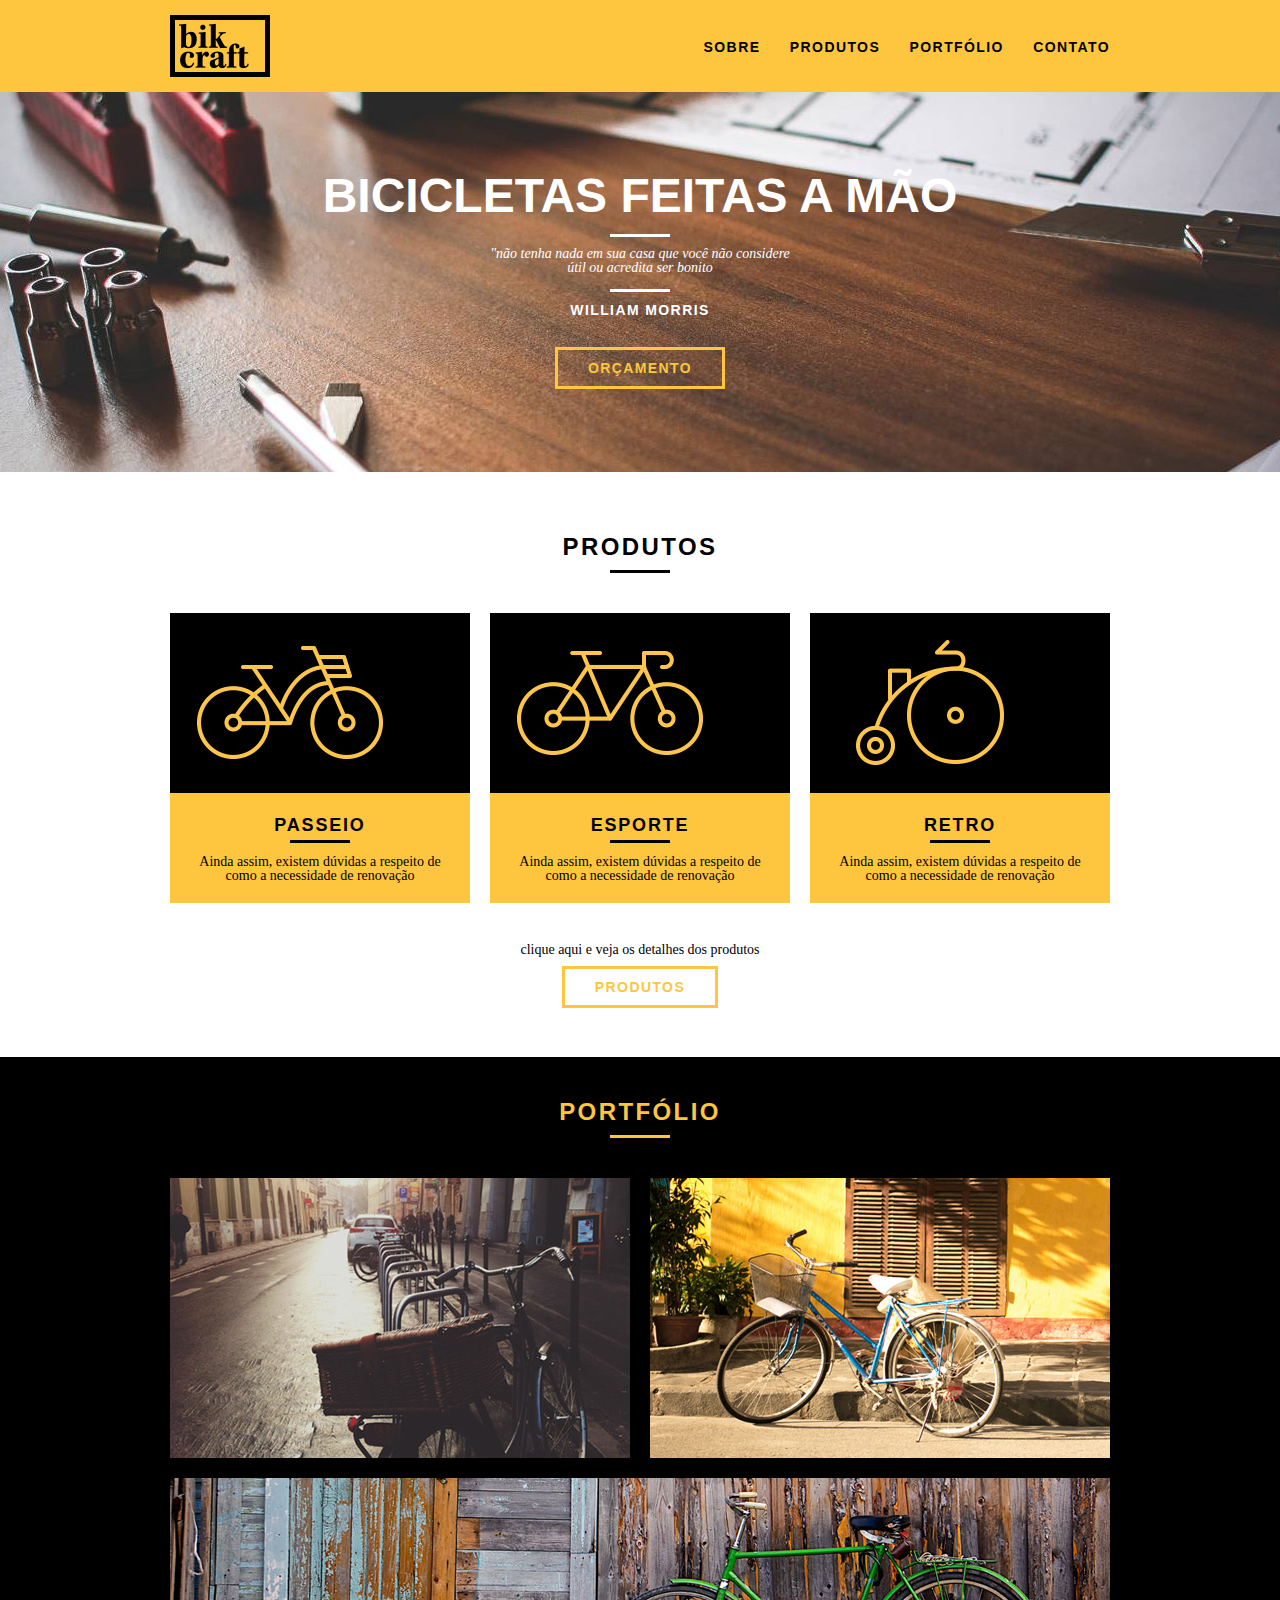
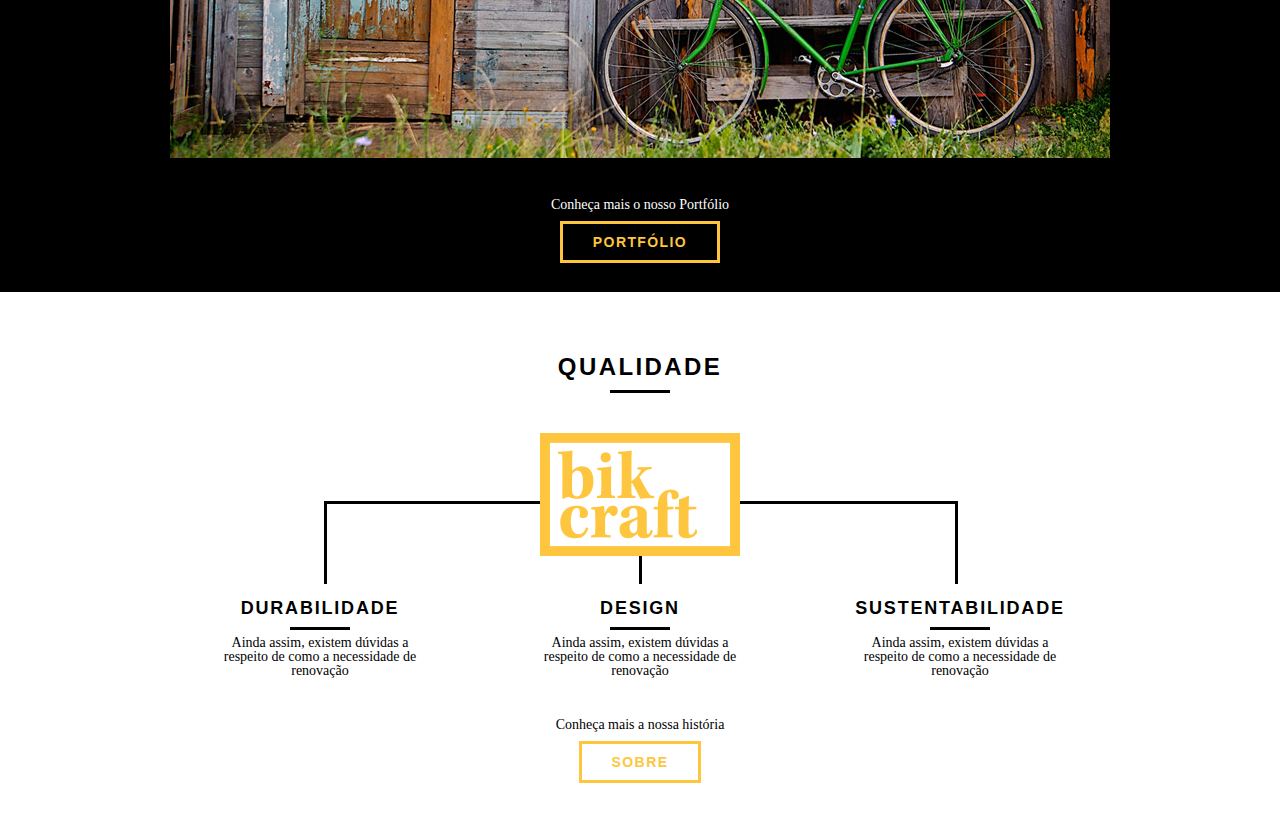
==== index.html @ 45304dbf "Add section Qualidade" ====
<!DOCTYPE html>
<html lang="pt-br">
    <head>
        <meta charset="UTF-8">
        <meta name="viewport" content="width=device-width, initial-scale=1.0">
        <title>BikCraft</title>

        <link rel="stylesheet" href="public/style/normalize.css">
        <link rel="stylesheet" href="public/style/reset.css">
        <link rel="stylesheet" href="public/style/grid.css">
        <link rel="stylesheet" href="public/style/style.css">

    </head>
    <body>

        <header class="header">
            <div class="container">
                <a href="index.html" class="grid-4">
                    <img src="public/img/bikcraft.png" alt="Bikcraft">
                </a>

                <nav class="grid-12 header_menu">
                    <ul>
                        <li>
                            <a href="sobre.html">Sobre</a>
                        </li>
                        <li>
                            <a href="produtos.html">Produtos</a>
                        </li>
                        <li>
                            <a href="portfolio.html">Portfólio</a>
                        </li>
                        <li>
                            <a href="contato.html">Contato</a>
                        </li>
                    </ul>
                </nav>
            </div>
        </header>

        <section class="introducao">
            <div class="container">
                <h1>Bicicletas Feitas a Mão</h1>
                <blockquote class="quote-externo">
                    <p>"não tenha nada em sua casa que você não considere útil ou acredita ser bonito</p>
                    <cite>WILLIAM MORRIS</cite>
                </blockquote>
                <a href="produtos.html" class="btn">Orçamento</a>
            </div>
        </section>

        <section class="produtos container">
            <h2 class="subtitulo">Produtos</h2>
            <ul class="produtos_lista">
                <li class="grid-1-3">
                    <div class="produtos_icone">
                        <img src="public/img/produtos/passeio.png" alt="Bikcraft Passeio">
                    </div>
                    <h3>Passeio</h3>
                    <p>Ainda assim, existem dúvidas a respeito de como a necessidade de renovação</p>
                </li>

                <li class="grid-1-3">
                    <div class="produtos_icone">
                        <img src="public/img/produtos/esporte.png" alt="Bikcraft esporte">
                    </div>
                    <h3>Esporte</h3>
                    <p>Ainda assim, existem dúvidas a respeito de como a necessidade de renovação</p>
                </li>

                <li class="grid-1-3">
                    <div class="produtos_icone">
                        <img src="public/img/produtos/retro.png" alt="Bikcraft retro">
                    </div>
                    <h3>Retro</h3>
                    <p>Ainda assim, existem dúvidas a respeito de como a necessidade de renovação</p>
                </li>

            </ul>

            <div class="call">
                <p>clique aqui e veja os detalhes dos produtos</p>
                <a href="produtos.html" class="btn btn-preto">Produtos</a>
            </div>

        </section>

        <section class="portfolio">
            <div class="container">
                <h2 class="subtitulo">Portfólio</h2>
                <ul class="portfolio_lista">
                    <li class="grid-8"><img src="public/img/portfolio/retro.jpg" alt="Bicicleta Retro"></li>
                    <li class="grid-8"><img src="public/img/portfolio/passeio.jpg" alt="Bicicleta passeio"></li>
                    <li class="grid-16"><img src="public/img/portfolio/esporte.jpg" alt="Bicicleta esporte"></li>
                </ul>

                <div class="call">
                    <p>Conheça mais o nosso Portfólio</p>
                    <a href="produtos.html" class="btn">Portfólio</a>
                </div>
            </div>
        </section>

        <section class="qualidade container">
            <h2 class="subtitulo">Qualidade</h2>
            <img src="public/img/bikcraft-qualidade.png" alt="Bikcraft">
            <ul class="qualidade_lista">
                <li class="grid-1-3">
                    <h3>Durabilidade</h3>
                    <p>Ainda assim, existem dúvidas a respeito de como a necessidade de renovação</p>
                </li>

                <li class="grid-1-3">
                    <h3>Design</h3>
                    <p>Ainda assim, existem dúvidas a respeito de como a necessidade de renovação</p>
                </li>

                <li class="grid-1-3">
                    <h3>Sustentabilidade</h3>
                    <p>Ainda assim, existem dúvidas a respeito de como a necessidade de renovação</p>
                </li>
            </ul>

            <div class="call">
                <p>Conheça mais a nossa história</p>
                <a href="sobre.html" class="btn btn-preto">Sobre</a>
            </div>
        </section>

    </body>
</html>
---- public/style/grid.css ----
*, *:before, *:after {
    -webkit-box-sizing: border-box; 
    -moz-box-sizing: border-box; 
    box-sizing: border-box;
  }
  
  .container {
      width: 960px;
      margin: 0 auto;
      padding: 0px;
      position: relative;
  }
  
  .container:after, .container:before {
      content: " ";
      display: table;
  }
  
  .container:after {
      clear: both;
  }
  
  .grid-1, .grid-2, .grid-3, .grid-4, .grid-5, .grid-6, .grid-7, .grid-8, .grid-9, .grid-10, .grid-11, .grid-12, .grid-13, .grid-14, .grid-15, .grid-16, .grid-1-3 {
      float: left;
      margin-left: 10px;
      margin-right: 10px;
  }
  
  .grid-1 	{width: 40px;}
  .grid-2 	{width: 100px;}
  .grid-3 	{width: 160px;}
  .grid-4 	{width: 220px;}
  .grid-5 	{width: 280px;}
  .grid-6 	{width: 340px;}
  .grid-7 	{width: 400px;}
  .grid-8 	{width: 460px;}
  .grid-9 	{width: 520px;}
  .grid-10 	{width: 580px;}
  .grid-11 	{width: 640px;}
  .grid-12 	{width: 700px;}
  .grid-13 	{width: 760px;}
  .grid-14 	{width: 820px;}
  .grid-15 	{width: 880px;}
  .grid-16 	{width: 940px;}
  .grid-1-3	{width: 300px;}
  
  @media only screen and (min-width: 768px) and (max-width: 959px) {
  
  .container {
      width: 768px;
  }
  
  .grid-1		{width: 28px;}
  .grid-2		{width: 76px;}
  .grid-3		{width: 124px;}
  .grid-4		{width: 172px;}
  .grid-5		{width: 220px;}
  .grid-6		{width: 268px;}
  .grid-7		{width: 316px;}
  .grid-8		{width: 364px;}
  .grid-9		{width: 412px;}
  .grid-10	{width: 460px;}
  .grid-11	{width: 508px;}
  .grid-12	{width: 556px;}
  .grid-13	{width: 604px;}
  .grid-14	{width: 652px;}
  .grid-15	{width: 700px;}
  .grid-16	{width: 748px;}
  .grid-1-3	{width: 236px;}
  
  }
  
  @media only screen and (max-width: 767px) {
  .container {
      width: 300px;
  }
  
  .grid-1, .grid-2, .grid-3, .grid-4, .grid-5, .grid-6, .grid-7, .grid-8, .grid-9, .grid-10, .grid-11, .grid-12, .grid-13, .grid-14, .grid-15, .grid-16, .grid-1-3 {
      width: 300px;
      margin: 0 0 20px 0;
      float: none;
  }
  
  }
---- public/style/style.css ----
/* Estilos gerais */

body{
    font-family: Arial, Helvetica, sans-serif;
}
a {
    text-decoration: none;
}
p {
    font-family: Georgia, 'Times New Roman', Times, serif;
    font-size: 14px;
}

img {
    display: block;
}

.btn {
    border: 3px solid #fec63e;
    padding: 10px 30px;
    color: #fec63e;
    font-size: 14px;
    line-height: 20px;
    text-transform: uppercase;
    font-weight: bold;
    letter-spacing: .1em;
}

.btn:hover {
    border-color: #FFF;
    color: #FFF;  
}

.btn.btn-preto:hover {
    color: #000;
    border-color: #000;;
}

.subtitulo {
    font-size: 24px;
    line-height: 30px;
    font-weight: bold;
    letter-spacing: .1em;
    color: #000;
    text-transform: uppercase;
    text-align: center;
    margin-bottom: 40px;
}

.subtitulo:after{
    content: "";
    display: block;
    width: 60px;
    height: 3px;
    background: #000;
    margin: 8px auto;
}

/* HEADER */
.header {
    position: fixed;
    top: 0;
    width: 100%;
    background: #fec63e;
    padding: 15px 0;

    z-index: 10;
}

.header_menu {
    text-align: right;
}

.header_menu ul li {
    display: inline-block;
    margin-left: 25px;
    margin-top: 22px;
}

.header_menu ul li a{
    color: #000;
    font-weight: bold;
    text-transform: uppercase;
    letter-spacing: .1em;
    font-size: 14px;
    line-height: 20px;
    text-decoration: none;
    padding: 10px 0;

}
.header_menu ul li a:hover{
    color: #FFF;
}

/* INTRODUÇÃO */
.introducao {
    width: 100%;
    height: 380px;
    background: url(../img/bg.jpg) no-repeat center;
    background-size: cover;
    margin-top: 92px;
    text-align: center;
    padding-top: 80px;
}

.introducao h1 {
    font-size: 48px;
    color: #FFF;
    font-weight: bold;
    text-transform: uppercase;
}

.quote-externo {
    max-width: 320px;
    margin: 0 auto;
    color: #FFF;
    margin-bottom: 40px;
}

.quote-externo p{
    font-style: italic;
}

.quote-externo p:before, .quote-externo p:after{
    content: "";
    display: block;
    width: 60px;
    height: 3px;
    background: #FFF;
    margin: 14px auto 10px auto;
}


.quote-externo cite {
    font-style: normal;
    font-weight: bold;
    font-size: 14px;
    letter-spacing: .1em;
}

/* PRODUTOS */
.produtos {
    padding: 60px 0;
}

.produtos_lista li {
    background: #fec63e;
    text-align: center;
}

.produtos_lista li h3{
    font-weight: bold;
    font-size: 18px;
    line-height: 25px;
    text-transform: uppercase;
    letter-spacing: .1em;
    margin-top: 20px;
}

.produtos_lista li h3::after {
    content: "";
    display: block;
    width: 60px;
    height: 3px;
    background: #000;
    margin: 2px auto;
}

.produtos_lista li p {
    padding: 10px 20px 20px 20px;
}

.produtos_icone {
    background: #000;
    padding: 20px;
}

.call {
    padding-top: 40px;
    text-align: center;

    clear: both; /* limpa o float do painel de imagens acima */
}

.call p {
    margin-bottom: 20px;
}

/* PORTFÓLIO */

.portfolio {
    width: 100%;
    background: #000;
    padding: 40px 0;
}

.portfolio .subtitulo {
    color: #fec63e;
}

.portfolio .subtitulo::after{
    background: #fec63e;
}

.portfolio_lista li:last-child {
    margin-top: 20px;
}

.portfolio .call p {
    color: #FFF;
}

/* QUALIDADE */
.qualidade {
    padding: 60px 0;
}

.qualidade::after{
    content: "";
    width: 634px;
    height: 83px;
    display: block;

    /* IMAGEM E ALINHAMENTO JUNTO AO LOGO "DESIGN" */
    background: url("../img/linhas.png") no-repeat center;
    
    position: absolute;
    top: 209px;
    right: 162px;
    z-index: -1;
}

.qualidade img{
    margin: 0 auto;
}

.qualidade_lista {
    padding-top: 20px;
}

.qualidade_lista li {
    text-align: center;
    padding: 0 40px;
}

.qualidade_lista li h3{
    font-weight: bold;
    font-size: 18px;
    line-height: 25px;
    text-transform: uppercase;
    letter-spacing: .1em;
    margin-top: 20px;
}

.qualidade_lista li h3::after {
    content: "";
    display: block;
    width: 60px;
    height: 3px;
    background: #000;
    margin: 6px auto;
}
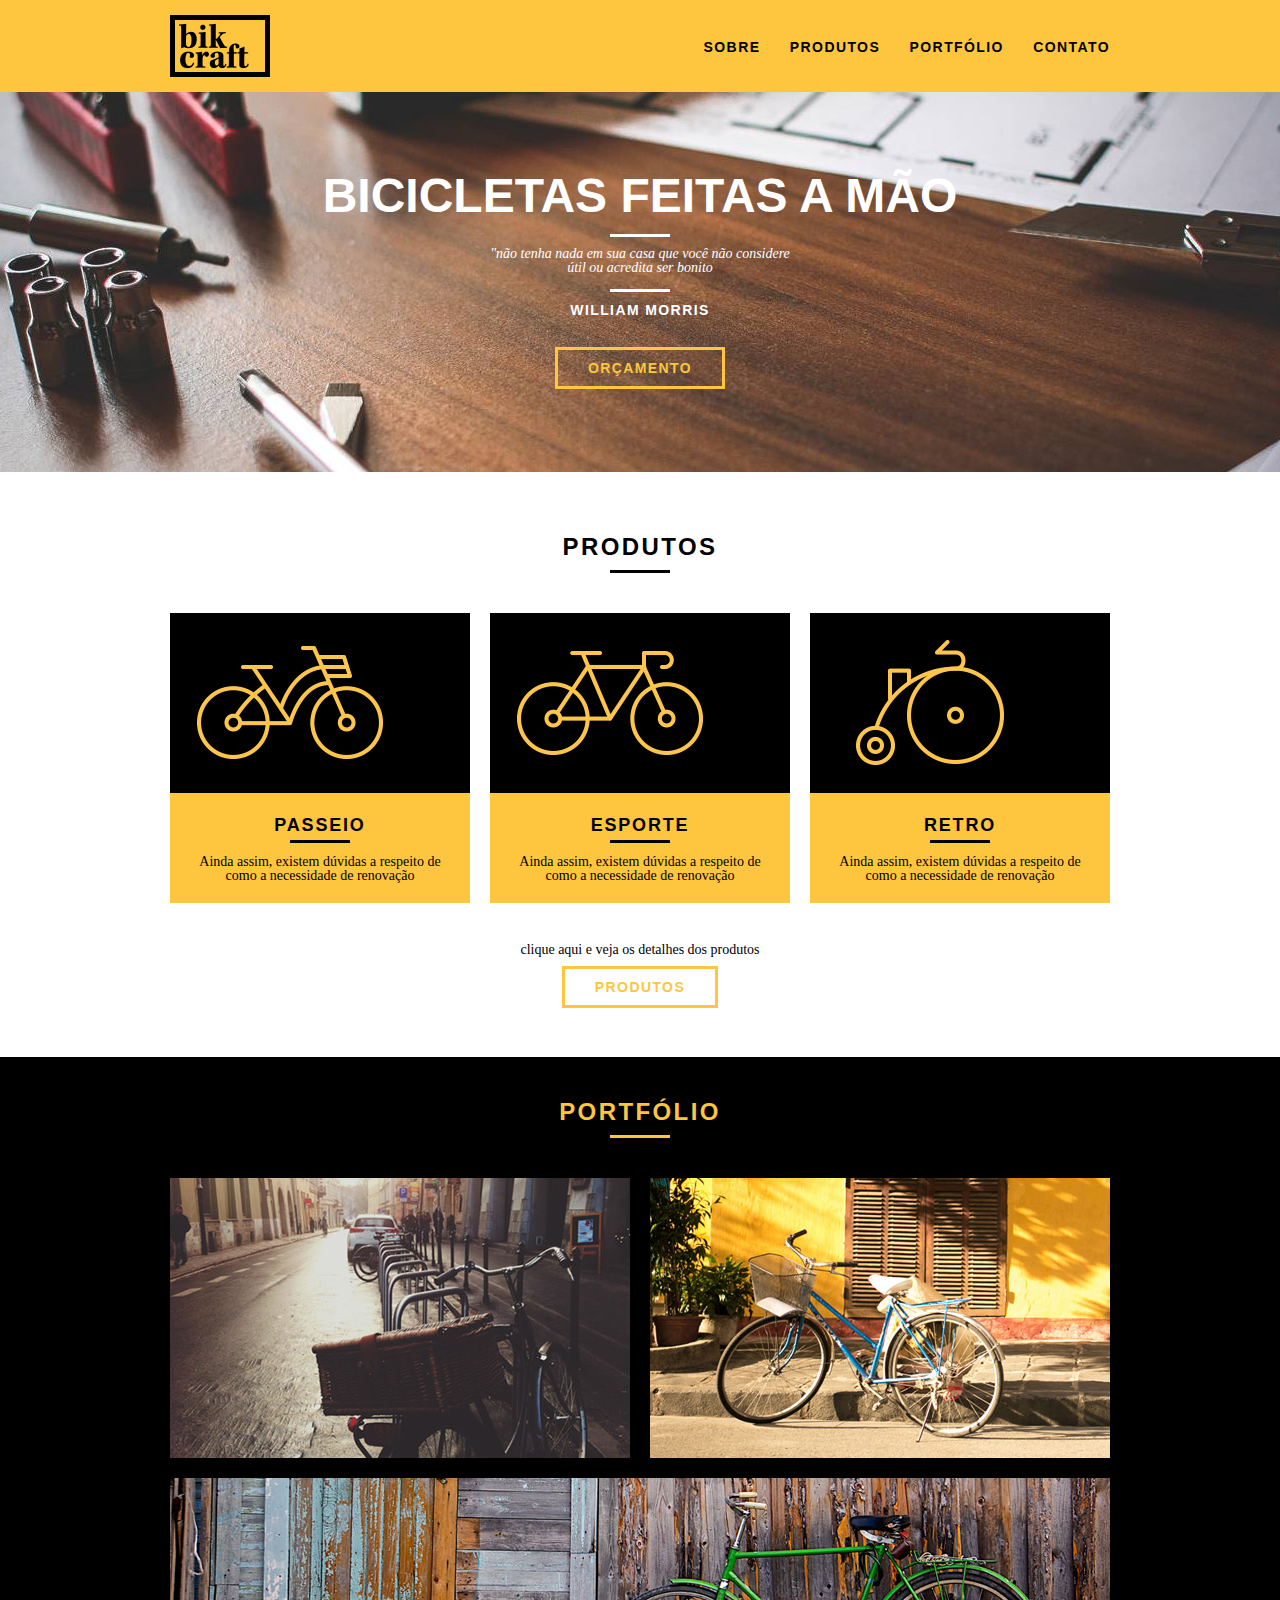
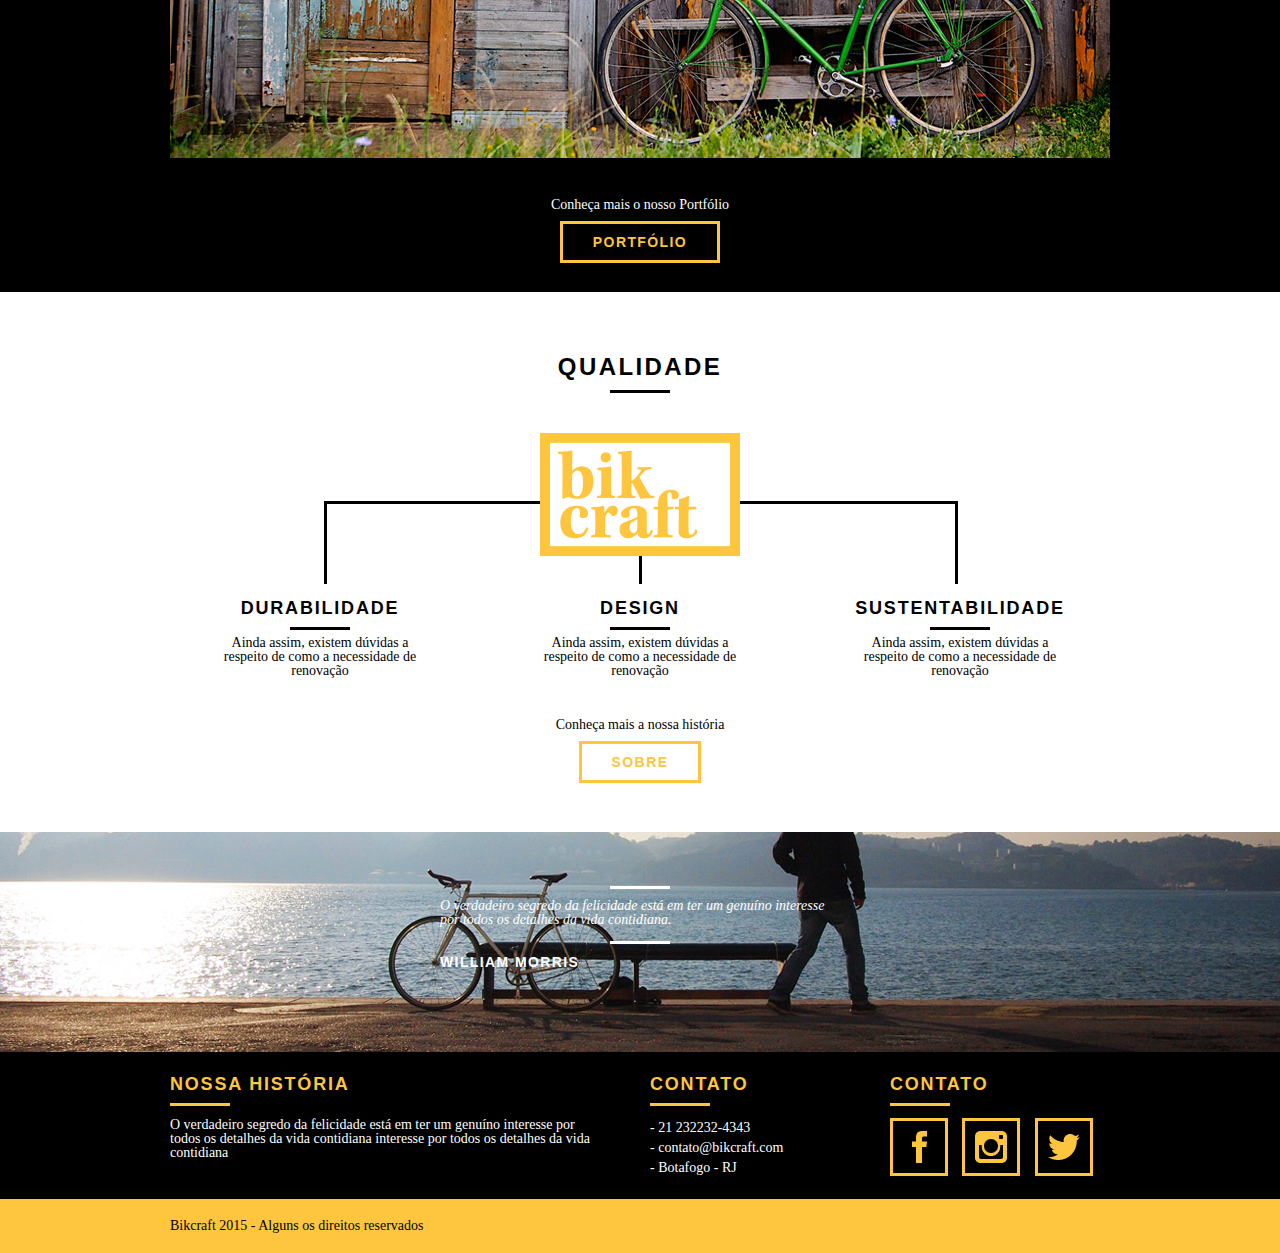
==== commit c5dbd7d9: "Finalização do front home page" ====
--- a/index.html
+++ b/index.html
@@ -127,5 +127,52 @@
             </div>
         </section>
 
+        <section class="quebra">
+            <blockquote class="quote-externo container">
+                <p>O verdadeiro segredo da felicidade está em ter um genuíno interesse por todos os detalhes da vida contidiana.</p>
+                <cite>WILLIAM MORRIS</cite>
+            </blockquote>
+        </section>
+
+        <footer>
+            <div class="footer">
+                <div class="container">
+                    <div class="grid-8 footer_historia">
+                        <h3>Nossa história</h3>
+                        <p>O verdadeiro segredo da felicidade está em ter um genuíno interesse por todos os detalhes da vida contidiana
+                            interesse por todos os detalhes da vida contidiana
+                        </p>
+                    </div>
+
+                    <div class="grid-4 footer_contato">
+                        <h3>Contato</h3>
+                        <ul>
+                            <li>- 21 232232-4343</li>
+                            <li>- contato@bikcraft.com</li>
+                            <li>- Botafogo - RJ</li>
+                        </ul>
+                    </div>
+
+                    <div class="grid-4 footer_redes">
+                        <h3>Contato</h3>
+                        <ul>
+                            <li><a href="http://facebook.com" target="_blank"><img src="public/img/redes-sociais/facebook.png" alt="Facebook Bikcraft"></a></li>
+                            <li><a href="http://instagram.com" target="_blank"><img src="public/img/redes-sociais/instagram.png" alt="Instagram Bikcraft"></a></li>
+                            <li><a href="http://twitter.com" target="_blank"><img src="public/img/redes-sociais/twitter.png" alt="Twitter Bikcraft"></a></li>
+                        </ul>
+                    </div>
+
+
+                </div>
+            </div>
+
+            <div class="copy">
+                <div class="container">
+                    <p class="grid-16">Bikcraft 2015 - Alguns os direitos reservados</p>
+                </div>
+            </div>
+
+        </footer>
+
     </body>
 </html>--- a/public/style/style.css
+++ b/public/style/style.css
@@ -260,3 +260,77 @@
     background: #000;
     margin: 6px auto;
 }
+
+/* QUEBRA */
+
+.quebra {
+    width: 100%;
+    height: 220px;
+    background: url(../img/bg-footer.jpg) no-repeat center;
+    background-size: cover;
+
+    padding-top: 40px;
+}
+
+.quebra .quote-externo {
+    max-width: 400px;
+}
+
+/* FOOTER */
+
+.footer {
+    width: 100%;
+    background: #000;
+    color: #FFF;
+
+    padding: 20px 0;
+}
+
+.footer h3 {
+    font-size: 18px;
+    line-height: 25px;
+    color: #fec63e;
+    text-transform: uppercase;
+    letter-spacing: .1em;
+    font-weight: bold;
+}
+
+.footer h3::after{
+    content: "";
+    display: block;
+    width: 60px;
+    height: 3px;
+    background: #fec63e;
+    margin: 6px 0 12px 0;
+}
+
+.footer_historia {
+    padding-right: 40px;
+}
+
+.footer_contato ul li {
+    font-size: 14px;
+    line-height: 20px;
+    font-family: Georgia, 'Times New Roman', Times, serif;
+}
+
+.footer_redes ul li {
+    display: inline-block;
+    margin-right: 10px;
+}
+
+.footer_redes ul li a {
+    border: 3px solid #fec63e;
+    display: block;
+    padding: 10px;
+}
+
+.footer_redes ul li a:hover{
+    border-color: #FFF;
+}
+
+.copy {
+    width: 100%;
+    background: #fec63e;
+    padding: 20px 0;
+}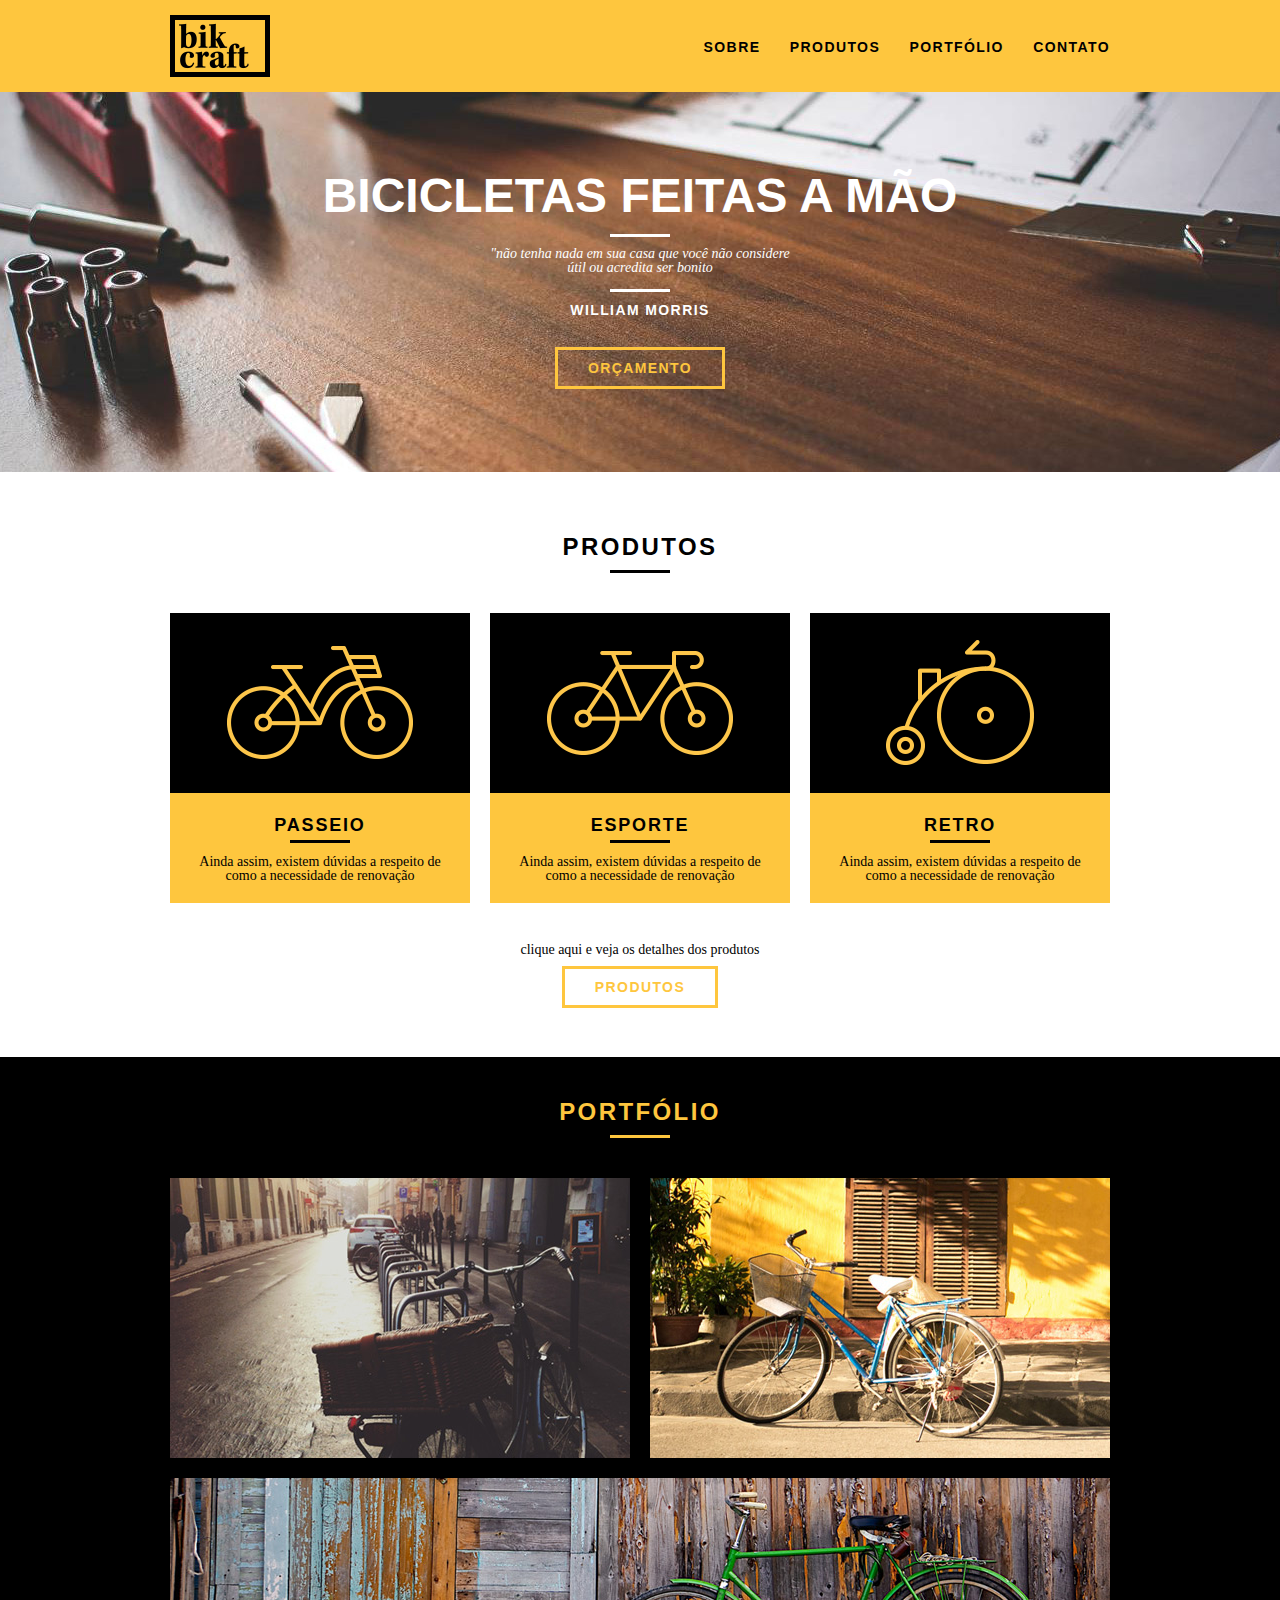
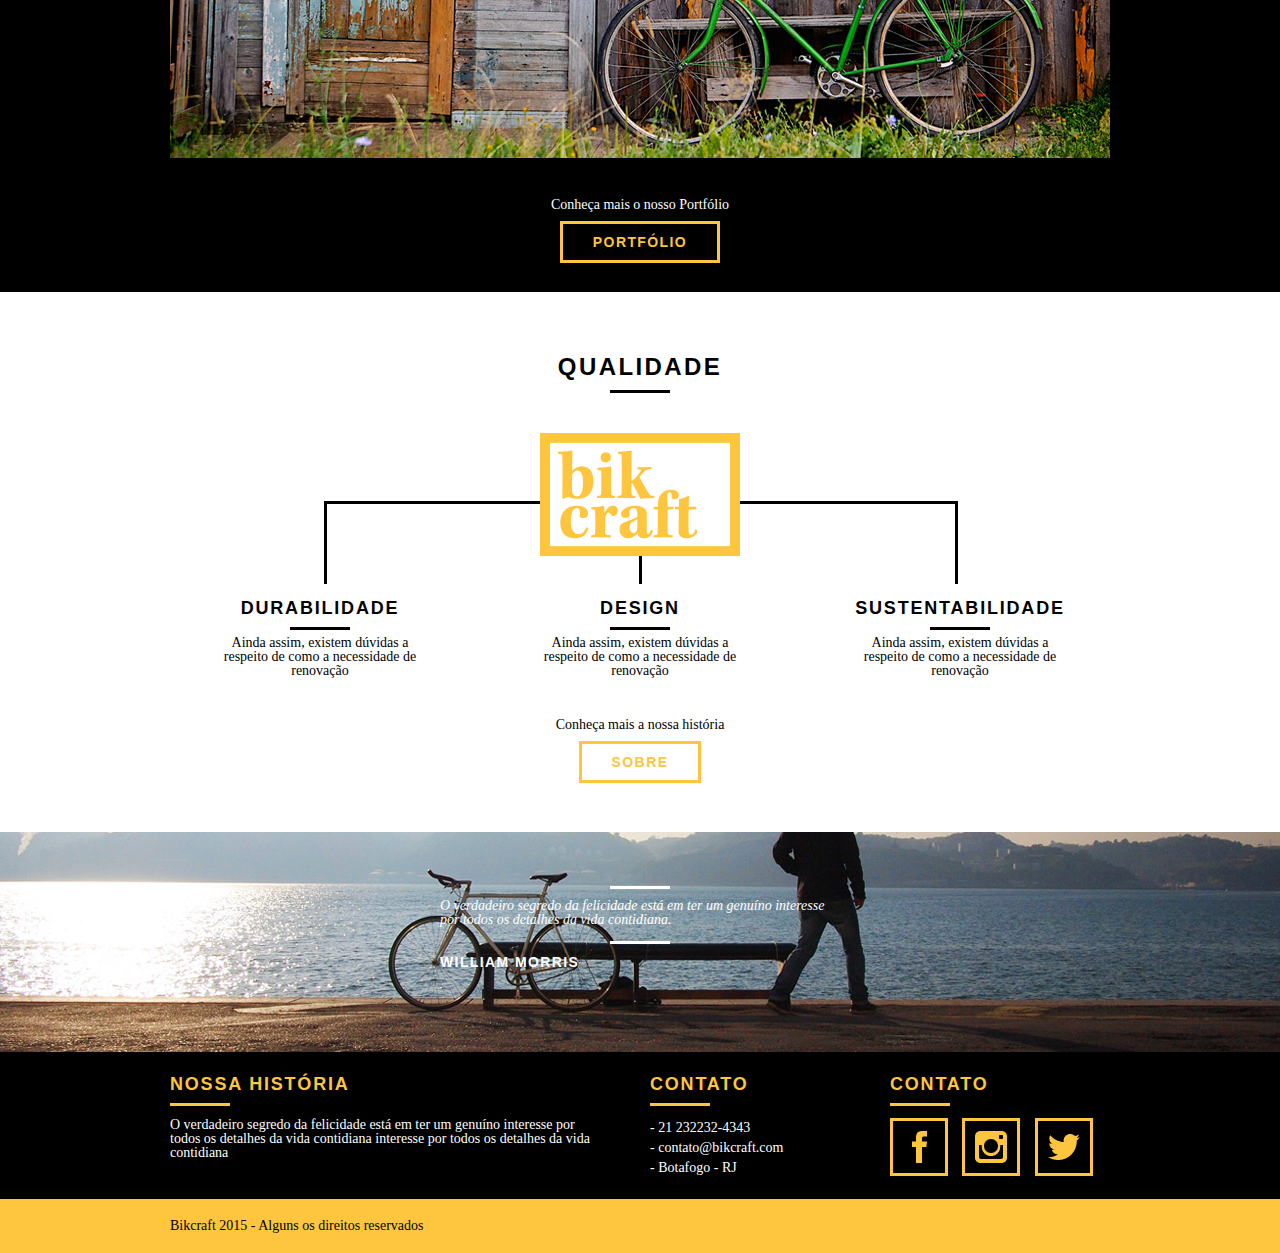
==== commit a21209ea: "Grid responsivo adicionado" ====
--- a/index.html
+++ b/index.html
@@ -9,6 +9,7 @@
         <link rel="stylesheet" href="public/style/reset.css">
         <link rel="stylesheet" href="public/style/grid.css">
         <link rel="stylesheet" href="public/style/style.css">
+        <link rel="stylesheet" href="public/style/responsivo.css">
 
     </head>
     <body>
--- a/public/style/grid.css
+++ b/public/style/grid.css
@@ -69,16 +69,17 @@
   .grid-1-3	{width: 236px;}
   
   }
+
+
+  @media only screen and (max-width: 767px) {
   
-  @media only screen and (max-width: 767px) {
-  .container {
+    .container {
       width: 300px;
   }
-  
+
   .grid-1, .grid-2, .grid-3, .grid-4, .grid-5, .grid-6, .grid-7, .grid-8, .grid-9, .grid-10, .grid-11, .grid-12, .grid-13, .grid-14, .grid-15, .grid-16, .grid-1-3 {
-      width: 300px;
-      margin: 0 0 20px 0;
-      float: none;
-  }
-  
-  }+    width: 300px;
+    margin: 0 0 20px 0;
+    float: none;
+ }
+ }--- a/public/style/style.css
+++ b/public/style/style.css
@@ -13,6 +13,7 @@
 
 img {
     display: block;
+    max-width: 100%;
 }
 
 .btn {
@@ -56,6 +57,25 @@
     margin: 8px auto;
 }
 
+.subtitulo-interno {
+    font-size: 24px;
+    line-height: 30px;
+    font-weight: bold;
+    letter-spacing: .1em;
+    color: #000;
+    text-transform: uppercase;
+    margin-bottom: 20px;
+}
+
+.subtitulo-interno::after {
+    content: "";
+    display: block;
+    width: 60px;
+    height: 3px;
+    background: #000;
+    margin: 8px 0;
+}
+
 /* HEADER */
 .header {
     position: fixed;
@@ -92,6 +112,10 @@
     color: #FFF;
 }
 
+.header_menu ul li a.menu_ativo{
+    color: #FFF;
+}
+
 /* INTRODUÇÃO */
 .introducao {
     width: 100%;
@@ -138,6 +162,32 @@
     letter-spacing: .1em;
 }
 
+/* INTRODUÇÃO INTERNA */
+.introducao_interna {
+    width: 100%;
+    margin-top: 92px;
+    height: 160px;
+    text-align: center;
+    color: #FFF;
+    padding-top: 40px;
+}
+
+.introducao_interna h1 {
+    font-size: 36px;
+    color: #FFF;
+    font-weight: bold;
+    text-transform: uppercase;
+}
+
+.introducao_interna h1:after {
+    content: "";
+    display: block;
+    width: 60px;
+    height: 3px;
+    background: #FFF;
+    margin: 6px auto 10px auto;
+}
+
 /* PRODUTOS */
 .produtos {
     padding: 60px 0;
@@ -146,6 +196,10 @@
 .produtos_lista li {
     background: #fec63e;
     text-align: center;
+}
+
+.produtos_lista li img{
+    margin: 0 auto;
 }
 
 .produtos_lista li h3{
@@ -236,6 +290,7 @@
 
 .qualidade_lista {
     padding-top: 20px;
+    overflow: hidden; /* Limpar o float da qualidade para não quebrar no SOBRE */
 }
 
 .qualidade_lista li {
--- a/public/style/responsivo.css
+++ b/public/style/responsivo.css
@@ -0,0 +1,46 @@
+/*Estilo para Tablets */
+@media only screen and (min-width: 768px) and (max-width: 959px) {
+
+}
+
+/* Estilo para Smartphones */
+@media only screen and (max-width: 767px) {
+
+    /* HEADER */
+    .header {
+        position: relative;
+        padding-bottom: 0px;
+    }
+
+    .header img {
+        margin: 0 auto 10px auto;
+    }
+
+    .header_menu {
+        text-align: center;
+    }
+
+    .header_menu ul li {
+        margin: 5px;
+    }
+
+    .header_menu ul li a {
+        color: #000;
+        border: 4px solid #000;
+        width: 136px;
+        display: block;
+        float: left;
+    }
+
+    .header_menu ul li a:hover{
+        border-color: #FFF;
+    }
+
+    /* INTRODUÇÃO */
+    .introducao {
+        margin-top: 0px;
+        padding-top: 20px;
+        background: url(../img/bg-mobile.jpg) no-repeat center;
+        background-size: cover;
+    }
+}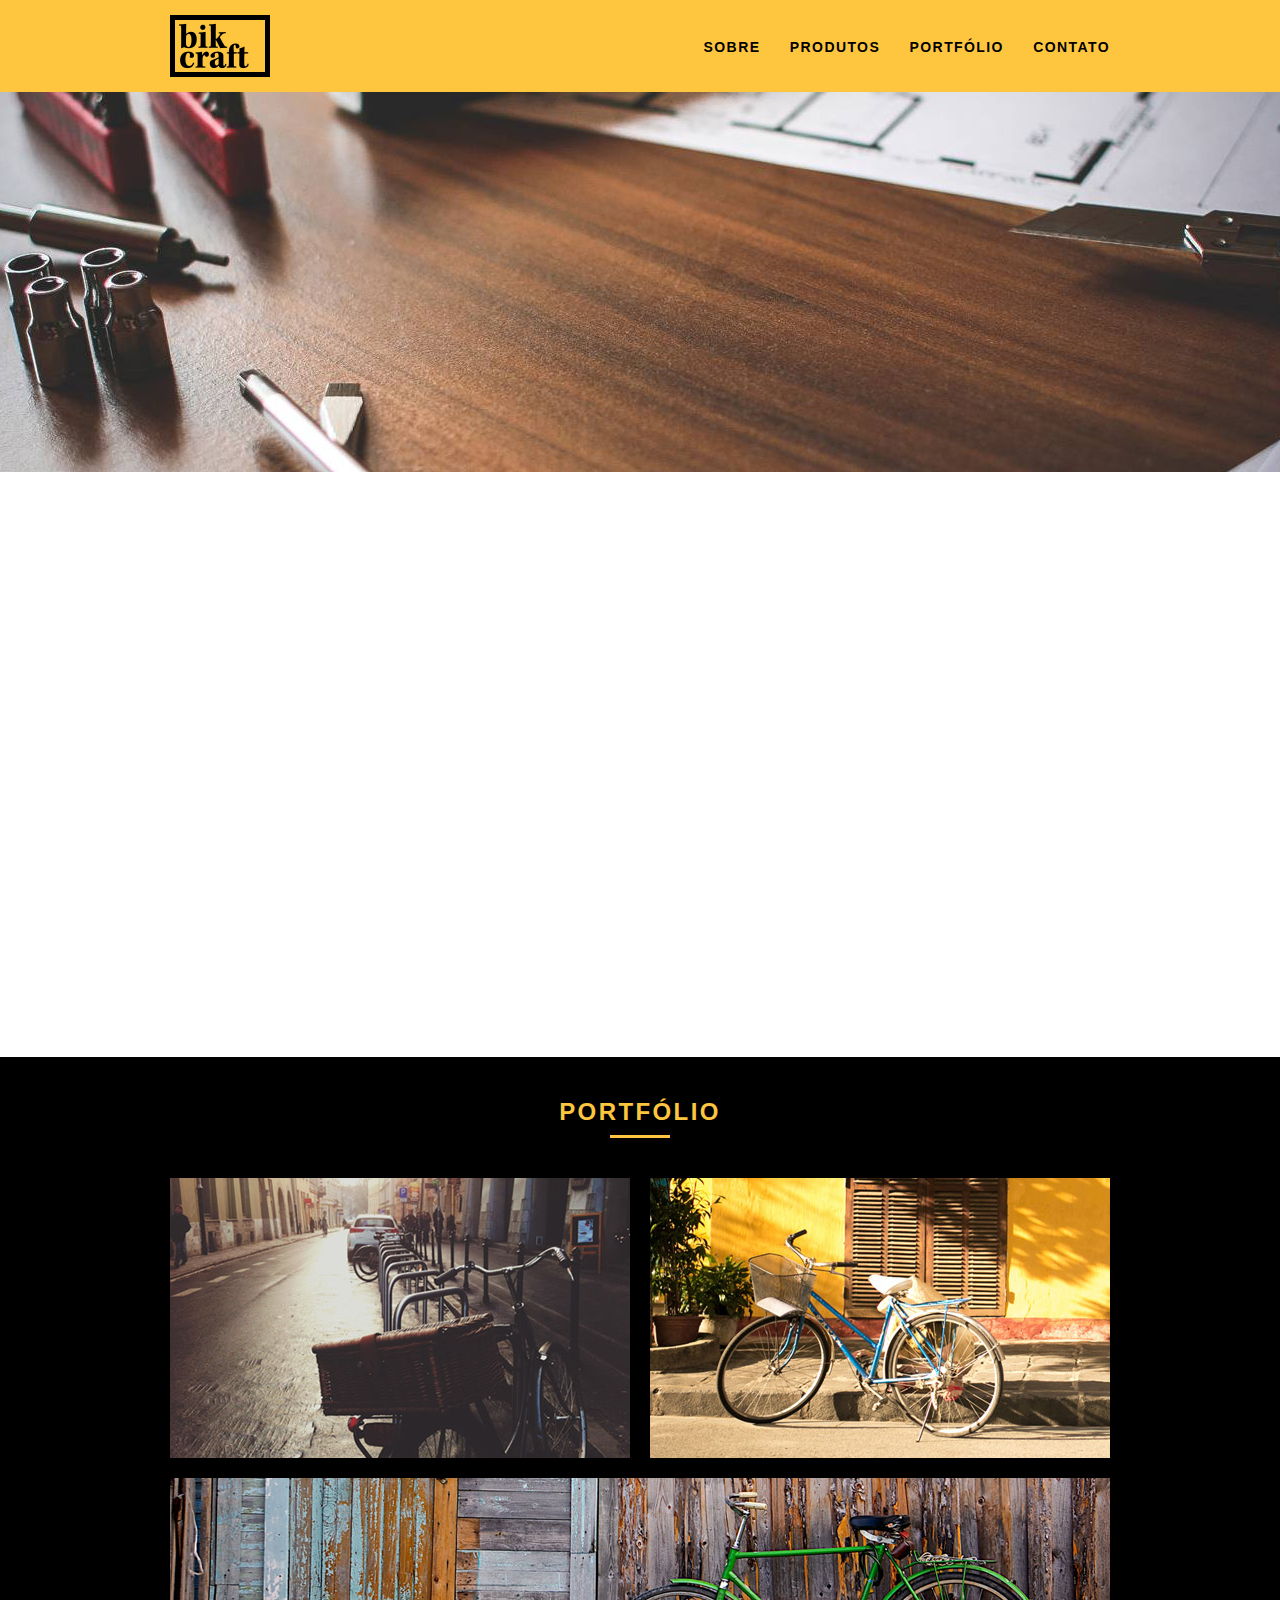
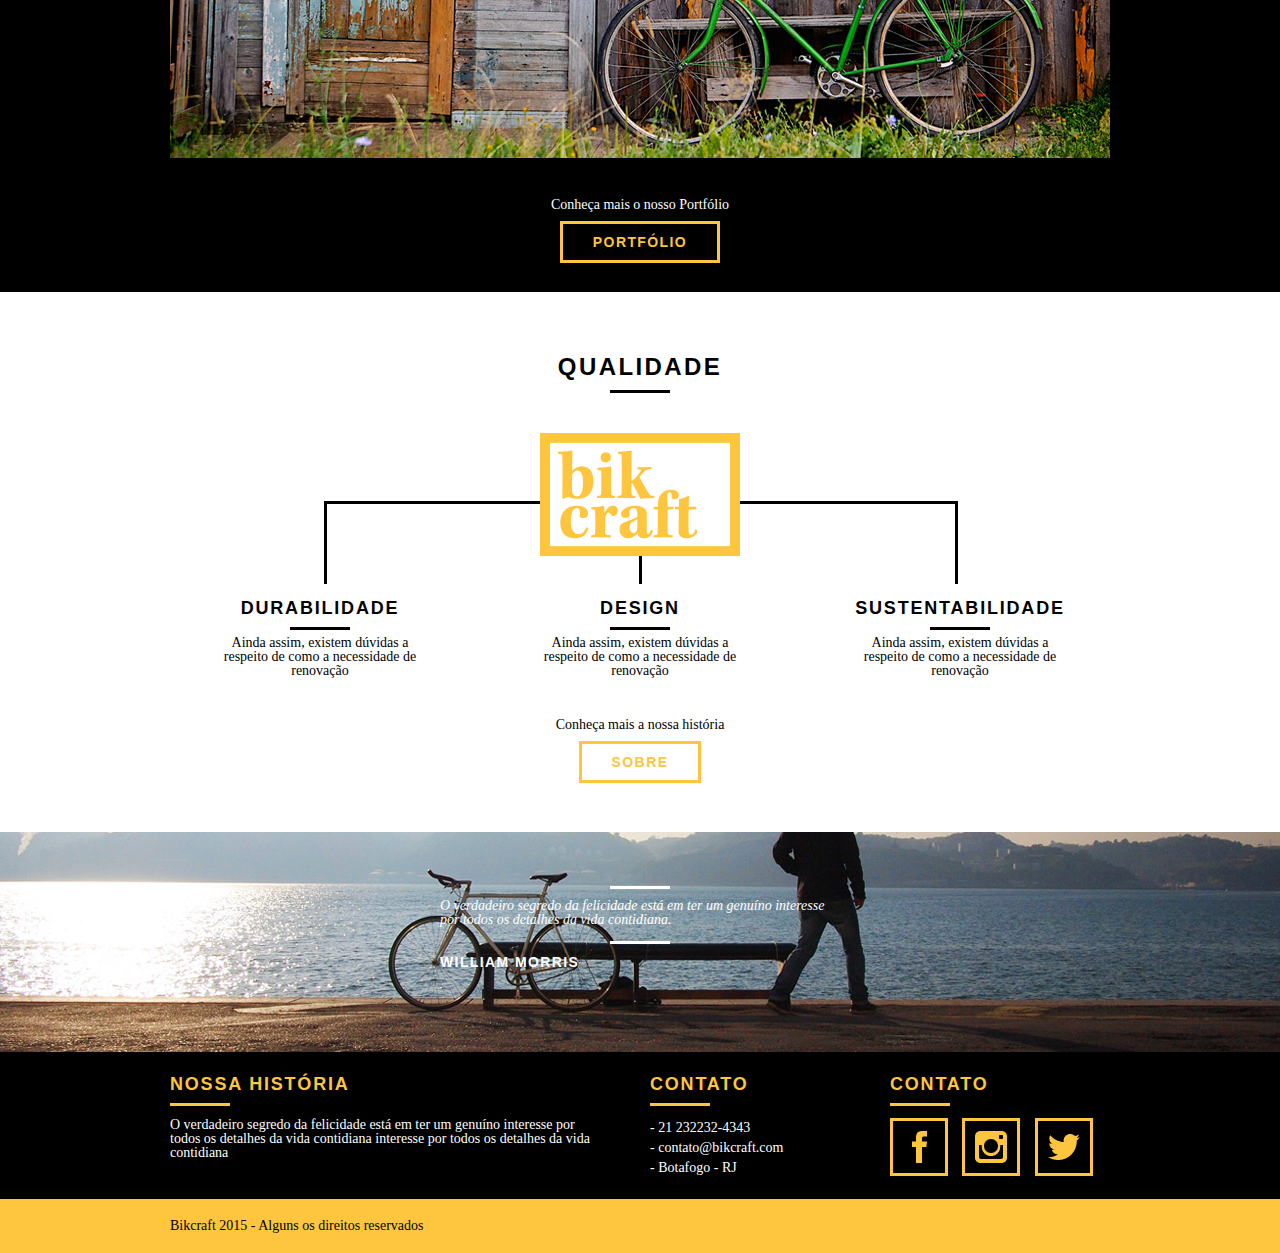
==== commit f4d69d0d: "Add animações css/js em todas as paginas FadeInDown" ====
--- a/index.html
+++ b/index.html
@@ -10,6 +10,7 @@
         <link rel="stylesheet" href="public/style/grid.css">
         <link rel="stylesheet" href="public/style/style.css">
         <link rel="stylesheet" href="public/style/responsivo.css">
+        
 
     </head>
     <body>
@@ -50,7 +51,7 @@
             </div>
         </section>
 
-        <section class="produtos container">
+        <section class="produtos container animar">
             <h2 class="subtitulo">Produtos</h2>
             <ul class="produtos_lista">
                 <li class="grid-1-3">
@@ -90,9 +91,9 @@
             <div class="container">
                 <h2 class="subtitulo">Portfólio</h2>
                 <ul class="portfolio_lista">
-                    <li class="grid-8"><img src="public/img/portfolio/retro.jpg" alt="Bicicleta Retro"></li>
-                    <li class="grid-8"><img src="public/img/portfolio/passeio.jpg" alt="Bicicleta passeio"></li>
-                    <li class="grid-16"><img src="public/img/portfolio/esporte.jpg" alt="Bicicleta esporte"></li>
+                    <div class="grid-8"><img src="public/img/portfolio/retro.jpg" alt="Bicicleta Retro"></div>
+                    <div class="grid-8"><img src="public/img/portfolio/passeio.jpg" alt="Bicicleta passeio"></div>
+                    <div class="grid-16"><img src="public/img/portfolio/esporte.jpg" alt="Bicicleta esporte"></div>
                 </ul>
 
                 <div class="call">
@@ -175,5 +176,12 @@
 
         </footer>
 
+        <!--   JQuery   -->
+        <script src="https://ajax.googleapis.com/ajax/libs/jquery/3.5.1/jquery.min.js"></script>
+        <!-- JavaScript-->
+        <script src="public/js/plugins.js"></script>
+        <script src="public/js/main.js"></script>
+
+        
     </body>
 </html>--- a/public/style/style.css
+++ b/public/style/style.css
@@ -25,6 +25,7 @@
     text-transform: uppercase;
     font-weight: bold;
     letter-spacing: .1em;
+    transition: all .5s ease;
 }
 
 .btn:hover {
@@ -106,6 +107,7 @@
     line-height: 20px;
     text-decoration: none;
     padding: 10px 0;
+    transition: all .3s ease;
 
 }
 .header_menu ul li a:hover{
@@ -256,7 +258,7 @@
     background: #fec63e;
 }
 
-.portfolio_lista li:last-child {
+.portfolio_lista div:last-of-type {
     margin-top: 20px;
 }
 
@@ -378,6 +380,7 @@
     border: 3px solid #fec63e;
     display: block;
     padding: 10px;
+    transition: all .3s ease;
 }
 
 .footer_redes ul li a:hover{
@@ -388,4 +391,57 @@
     width: 100%;
     background: #fec63e;
     padding: 20px 0;
-}+}
+
+/* Animações */
+
+.introducao h1, .introducao blockquote, .introducao .btn, .animar, .animar-interno,
+.introducao_interna h1, .introducao_interna p {
+    opacity: 0;
+}
+
+:root {
+    --animate-duration: 1s;
+    --animate-delay: 1s;
+    --animate-repeat: 1;
+  }
+
+  .animate__animated {
+    -webkit-animation-duration: 1s;
+    animation-duration: 1s;
+    -webkit-animation-duration: var(--animate-duration);
+    animation-duration: var(--animate-duration);
+    -webkit-animation-fill-mode: both;
+    animation-fill-mode: both;
+  }
+
+  @-webkit-keyframes fadeInDown {
+    from {
+      opacity: 0;
+      -webkit-transform: translate3d(0, -20px, 0);
+      transform: translate3d(0, -20px, 0);
+    }
+  
+    to {
+      opacity: 1;
+      -webkit-transform: translate3d(0, 0, 0);
+      transform: translate3d(0, 0, 0);
+    }
+  }
+  @keyframes fadeInDown {
+    from {
+      opacity: 0;
+      -webkit-transform: translate3d(0, -20px, 0);
+      transform: translate3d(0, -20px, 0);
+    }
+  
+    to {
+      opacity: 1;
+      -webkit-transform: translate3d(0, 0, 0);
+      transform: translate3d(0, 0, 0);
+    }
+  }
+  .animate__fadeInDown {
+    -webkit-animation-name: fadeInDown;
+    animation-name: fadeInDown;
+  }--- a/public/style/responsivo.css
+++ b/public/style/responsivo.css
@@ -1,7 +1,49 @@
 /*Estilo para Tablets */
 @media only screen and (min-width: 768px) and (max-width: 959px) {
+    
+    /* Qualidade Home */
+    .qualidade::after {
+        right: 66px;
+    }
 
-}
+    .qualidade_lista li {
+        padding: 0 10px;
+    }
+
+    /* Footer */
+    .footer_redes ul li a {
+        padding: 6px;
+    }
+
+    .footer_redes ul li a img {
+        width: 26px;
+        height: 26px;
+    }
+
+    /* Produtos */
+    .produto_item h2{
+        top: -150px;
+        margin-bottom: -56px
+    }
+
+    .produto_icone {
+        padding: 41px 0;
+    }
+
+    .produto_info p {
+        font-size: 14px;
+        line-height: 20px;
+        padding: 20px 30px;
+        height: 122px;
+    }
+
+    .produto_info ul li {
+        width: 181px;
+        height: 49px;
+    }
+
+
+} /* Final do estilo para Tablets */
 
 /* Estilo para Smartphones */
 @media only screen and (max-width: 767px) {
@@ -36,11 +78,85 @@
         border-color: #FFF;
     }
 
+    .header_menu ul li a.menu_ativo {
+        border-color: #FFF;
+    }
+
     /* INTRODUÇÃO */
+    .introducao h1 {
+        font-size: 36px;
+    }
+
     .introducao {
         margin-top: 0px;
-        padding-top: 20px;
+        padding-top: 40px;
         background: url(../img/bg-mobile.jpg) no-repeat center;
         background-size: cover;
     }
-}+
+    /* INTRODUÇÃO INTERNA */
+    .introducao_interna {
+        margin-top: 0px;
+    }
+
+    /* Call */
+    .call {
+        padding-top: 10px;
+    }
+
+    /* Qualidade home */
+    .qualidade::after {
+        display: none;
+    }
+
+    /* SOBRE */
+    .missao_sobre p {
+        font-size: 14px;
+        line-height: 20px;
+        padding-right: 0px;
+    }
+
+    .missao_sobre ul li{
+        font-size: 14px;
+        line-height: 25px;
+    }
+
+    .produto_item h2 {
+        top: -100px;
+        margin-bottom: -68px;
+    }
+
+    .produto_icone {
+        padding: 41px 0;
+    }
+
+    .produto_info p {
+        font-size: 14px;
+        line-height: 20px;
+        height: auto;
+        padding: 20px 30px;
+    }
+
+    .produto_info ul li {
+        width: 149px;
+        height: 49px;
+        font-size: 14px;
+        line-height: 20px;
+        padding-top: 14px;
+    }
+
+    .form {
+        padding-right: 0px;
+    }
+
+    .orcamento_dados ul {
+        padding-right: 0px;
+    }
+
+
+    /* Contato */
+    .contato_form {
+        padding-right: 0px;
+        margin-bottom: 40px;
+    }
+} /* Final do estilo para Smartphone */